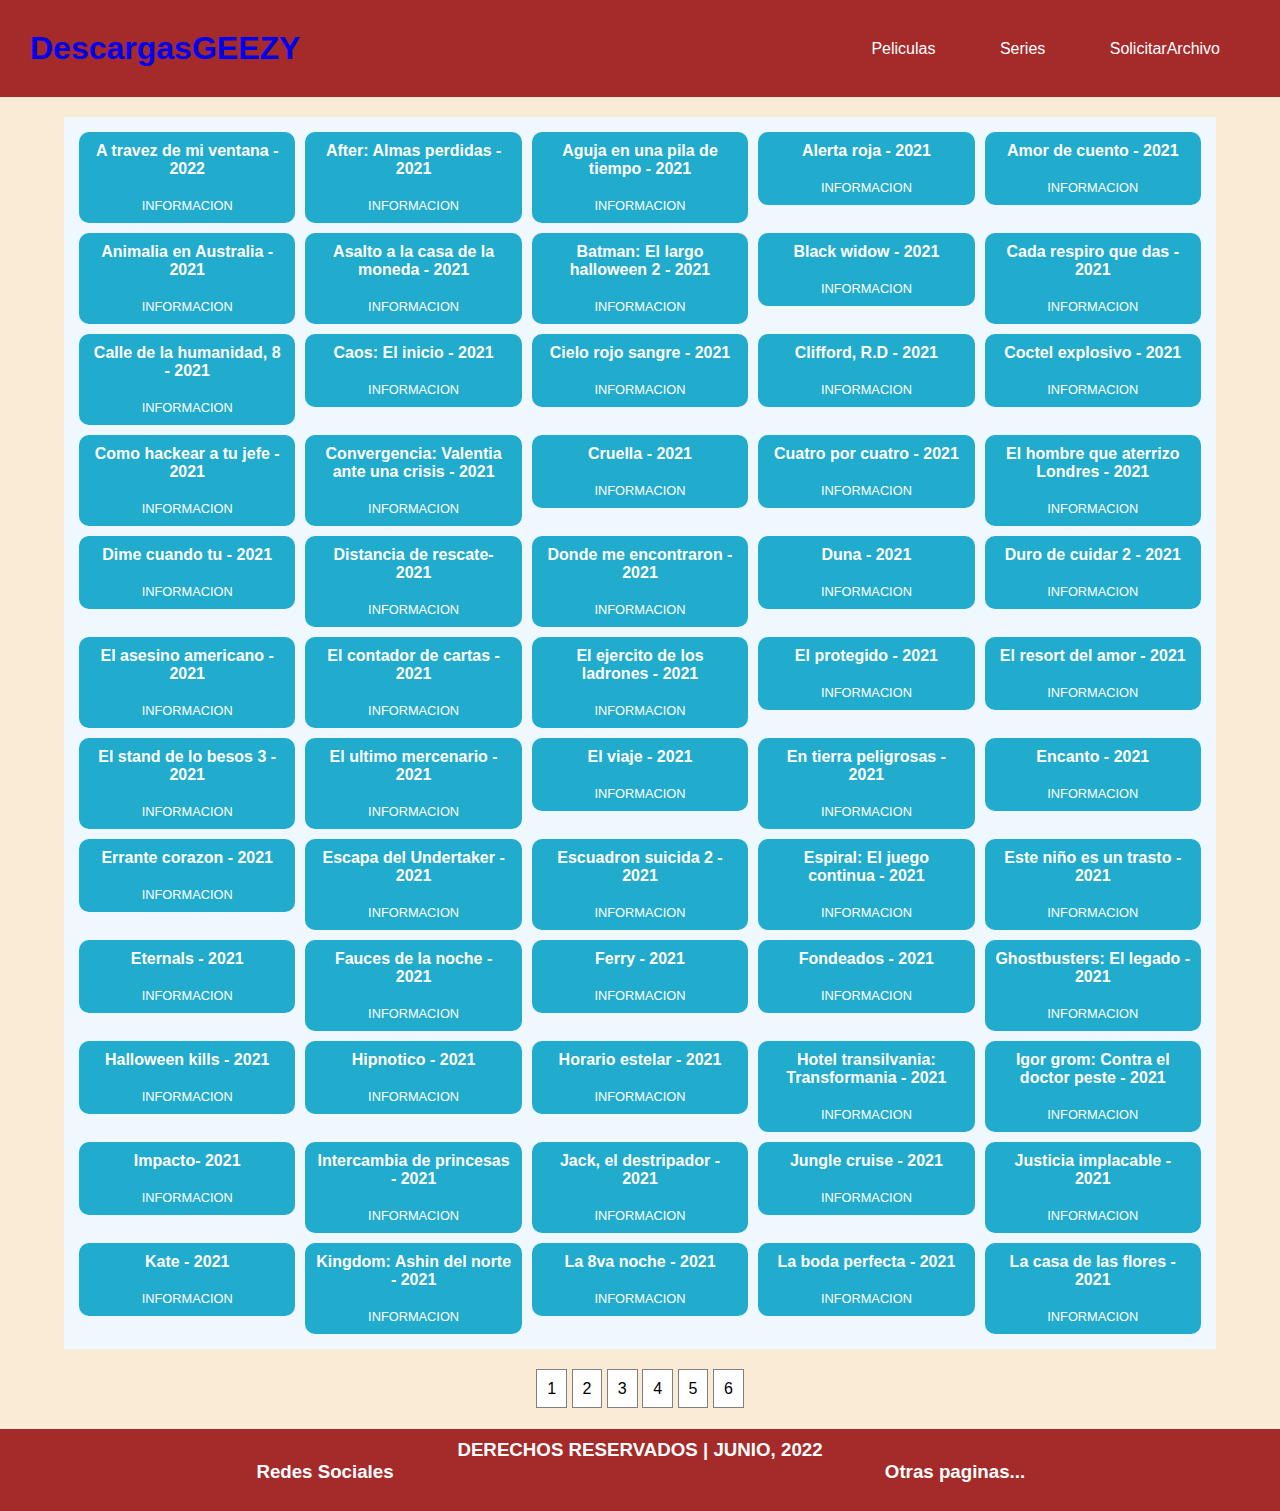
==== html/peliculas/peliculas1.html @ ba3d32f9 "v 1.5" ====
<!DOCTYPE html>
<html lang="en">
    <head>
    <meta charset="UTF-8">
    <meta http-equiv="X-UA-Compatible" content="IE=edge">
    <meta name="viewport" content="width=device-width, initial-scale=1.0">
    <link rel="stylesheet" href="../../css/header_and_footer.css">
    <link rel="stylesheet" href="../../css/main.css">
    <title>Descargas Geezy</title>
    </head>
<body>

    <header class="header">
        <div class="logo">
            <h1><a href="../../index.html">DescargasGEEZY</a></h1>
        </div>
        <div class="navegador">
            <a href="peliculas4.html" class="option">Peliculas</a>
            <a href="../series/series1.html" class="option">Series</a>
            <a href="#" class="option">SolicitarArchivo</a>
        </div>
    </header>

    <main class="main">       
        <div class="container">
            <div class="contein">
                <h2 class="titulo">A travez de mi ventana - 2022</h2>
                <img src="https://pics.filmaffinity.com/a_traves_de_mi_ventana-294379519-mmed.jpg" alt="" class="foto">
                <a href="https://www.filmaffinity.com/ve/film135353.html" target="_blank" class="description">INFORMACION</a>
            </div>

            <div class="contein">
                <h2 class="titulo">After: Almas perdidas - 2021</h2>
                <img src="https://pics.filmaffinity.com/after_we_fell-506490529-mmed.jpg" alt="" class="foto">
                <a href="https://www.filmaffinity.com/ve/film330214.html"  target="_blank" class="description">INFORMACION</a>
            </div>

            <div class="contein">
                <h2 class="titulo">Aguja en una pila de tiempo - 2021</h2>
                <img src="https://pics.filmaffinity.com/needle_in_a_timestack-614816884-mmed.jpg" alt="" class="foto">
                <a href="https://www.filmaffinity.com/ve/film186752.html" target="_blank" class="description">INFORMACION</a>
            </div>

            <div class="contein">
                <h2 class="titulo">Alerta roja - 2021</h2>
                <img src="https://pics.filmaffinity.com/red_notice-782597030-mmed.jpg" alt="" class="foto">
                <a href="https://www.filmaffinity.com/ve/film343449.html" target="_blank" class="description">INFORMACION</a>
            </div>

            <div class="contein">
                <h2 class="titulo">Amor de cuento - 2021</h2>
                <img src="https://pics.filmaffinity.com/good_on_paper-711338219-mmed.jpg" alt="" class="foto">
                <a href="https://www.filmaffinity.com/ve/film890370.html" target="_blank" class="description">INFORMACION</a>
            </div>

            <div class="contein">
                <h2 class="titulo">Animalia en Australia - 2021</h2>
                <img src="https://pics.filmaffinity.com/back_to_the_outback-962578974-mmed.jpg" alt="" class="foto">
                <a href="https://www.filmaffinity.com/ve/film249017.html" target="_blank" class="description">INFORMACION</a>
            </div>

            <div class="contein">
                <h2 class="titulo">Asalto a la casa de la moneda - 2021</h2>
                <img src="https://pics.filmaffinity.com/way_down-682100158-mmed.jpg" alt="" class="foto">
                <a href="https://www.filmaffinity.com/ve/film928354.html" target="_blank" class="description">INFORMACION</a>
            </div>

            <div class="contein">
                <h2 class="titulo">Batman: El largo halloween 2 - 2021</h2>
                <img src="https://pics.filmaffinity.com/batman_the_long_halloween_part_two-673488853-mmed.jpg" alt="" class="foto">
                <a href="https://www.filmaffinity.com/ve/film388590.html" target="_blank" class="description">INFORMACION</a>
            </div>

            <div class="contein">
                <h2 class="titulo">Black widow - 2021</h2>
                <img src="https://pics.filmaffinity.com/black_widow-372790622-mmed.jpg" alt="" class="foto">
                <a href="https://www.filmaffinity.com/ve/film996278.html" target="_blank" class="description">INFORMACION</a>
            </div>

            <div class="contein">
                <h2 class="titulo">Cada respiro que das - 2021</h2>
                <img src="https://pics.filmaffinity.com/every_breath_you_take-159561626-mmed.jpg" alt="" class="foto">
                <a href="https://www.filmaffinity.com/ve/film191773.html" target="_blank" class="description">INFORMACION</a>
            </div>

            <div class="contein">
                <h2 class="titulo">Calle de la humanidad, 8 - 2021</h2>
                <img src="https://pics.filmaffinity.com/8_rue_de_l_humanite-507823364-mmed.jpg" alt="" class="foto">
                <a href="https://www.filmaffinity.com/ve/film619902.html" target="_blank" class="description">INFORMACION</a>
            </div>

            <div class="contein">
                <h2 class="titulo">Caos: El inicio - 2021</h2>
                <img src="https://pics.filmaffinity.com/chaos_walking-930186574-mmed.jpg" alt="" class="foto">
                <a href="https://www.filmaffinity.com/ve/film647059.html" target="_blank" class="description">INFORMACION</a>
            </div>

            <div class="contein">
                <h2 class="titulo">Cielo rojo sangre - 2021</h2>
                <img src="https://pics.filmaffinity.com/blood_red_sky-418181225-mmed.jpg" alt="" class="foto">
                <a href="https://www.filmaffinity.com/ve/film637724.html" target="_blank" class="description">INFORMACION</a>
            </div>

            <div class="contein">
                <h2 class="titulo">Clifford, R.D - 2021</h2>
                <img src="https://pics.filmaffinity.com/clifford_the_big_red_dog-592102981-mmed.jpg" alt="" class="foto">
                <a href="https://www.filmaffinity.com/ve/film726990.html" target="_blank" class="description">INFORMACION</a>
            </div>

            <div class="contein">
                <h2 class="titulo">Coctel explosivo - 2021</h2>
                <img src="https://pics.filmaffinity.com/gunpowder_milkshake-287339808-mmed.jpg" alt="" class="foto">
                <a href="https://www.filmaffinity.com/ve/film522639.html" target="_blank" class="description">INFORMACION</a>
            </div>

            <div class="contein">
                <h2 class="titulo">Como hackear a tu jefe - 2021</h2>
                <img src="https://pics.filmaffinity.com/como_hackear_seu_chefe-897699519-mmed.jpg" alt="" class="foto">
                <a href="https://www.filmaffinity.com/ve/film288036.html" target="_blank" class="description">INFORMACION</a>
            </div>

            <div class="contein">
                <h2 class="titulo">Convergencia: Valentia ante una crisis - 2021</h2>
                <img src="https://pics.filmaffinity.com/convergence_courage_in_a_crisis-593604829-mmed.jpg" alt="" class="foto">
                <a href="https://www.filmaffinity.com/ve/film320284.html" target="_blank" class="description">INFORMACION</a>
            </div>

            <div class="contein">
                <h2 class="titulo">Cruella - 2021</h2>
                <img src="https://pics.filmaffinity.com/cruella-196211257-mmed.jpg" alt="" class="foto">
                <a href="https://www.filmaffinity.com/ve/film695092.html" target="_blank" class="description">INFORMACION</a>
            </div>

            <div class="contein">
                <h2 class="titulo">Cuatro por cuatro - 2021</h2>
                <img src="https://pics.filmaffinity.com/du_sie_er_wir-312747918-mmed.jpg" alt="" class="foto">
                <a href="https://www.filmaffinity.com/ve/film600707.html" target="_blank" class="description">INFORMACION</a>
            </div>

            <div class="contein">
                <h2 class="titulo">El hombre que aterrizo Londres - 2021</h2>
                <img src="https://pics.filmaffinity.com/the_nailbomber-874250711-mmed.jpg" alt="" class="foto">
                <a href="https://www.filmaffinity.com/ve/film300107.html" target="_blank" class="description">INFORMACION</a>
            </div>

            <div class="contein">
                <h2 class="titulo">Dime cuando tu - 2021</h2>
                <img src="https://pics.filmaffinity.com/dime_cuando_tu-431518782-mmed.jpg" alt="" class="foto">
                <a href="https://www.filmaffinity.com/ve/film298662.html" target="_blank" class="description">INFORMACION</a>
            </div>

            <div class="contein">
                <h2 class="titulo">Distancia de rescate- 2021</h2>
                <img src="https://pics.filmaffinity.com/distancia_de_rescate-461055989-mmed.jpg" alt="" class="foto">
                <a href="https://www.filmaffinity.com/ve/film956769.html" target="_blank" class="description">INFORMACION</a>
            </div>

            <div class="contein">
                <h2 class="titulo">Donde me encontraron - 2021</h2>
                <img src="https://pics.filmaffinity.com/found-405643075-mmed.jpg" alt="" class="foto">
                <a href="https://www.filmaffinity.com/ve/film839934.html" target="_blank" class="description">INFORMACION</a>
            </div>

            <div class="contein">
                <h2 class="titulo">Duna - 2021</h2>
                <img src="https://pics.filmaffinity.com/dune-209834814-mmed.jpg" alt="" class="foto">
                <a href="https://www.filmaffinity.com/ve/film847055.html" target="_blank" class="description">INFORMACION</a>
            </div>

            <div class="contein">
                <h2 class="titulo">Duro de cuidar 2 - 2021</h2>
                <img src="https://pics.filmaffinity.com/hitman_s_wife_s_bodyguard-803481917-mmed.jpg" alt="" class="foto">
                <a href="https://www.filmaffinity.com/ve/film530966.html" target="_blank" class="description">INFORMACION</a>
            </div>

            <div class="contein">
                <h2 class="titulo">El asesino americano - 2021</h2>
                <img src="https://pics.filmaffinity.com/american_badger-372018287-mmed.jpg" alt="" class="foto">
                <a href="https://www.filmaffinity.com/ve/film922234.html" target="_blank" class="description">INFORMACION</a>
            </div>

            <div class="contein">
                <h2 class="titulo">El contador de cartas - 2021</h2>
                <img src="https://pics.filmaffinity.com/the_card_counter-944459030-mmed.jpg" alt="" class="foto">
                <a href="https://www.filmaffinity.com/ve/film405972.html" target="_blank" class="description">INFORMACION</a>
            </div>

            <div class="contein">
                <h2 class="titulo">El ejercito de los ladrones - 2021</h2>
                <img src="https://pics.filmaffinity.com/army_of_thieves-679536224-mmed.jpg" alt="" class="foto">
                <a href="https://www.filmaffinity.com/ve/film543154.html" target="_blank" class="description">INFORMACION</a>
            </div>

            <div class="contein">
                <h2 class="titulo">El protegido - 2021</h2>
                <img src="https://pics.filmaffinity.com/the_protege-675488119-mmed.jpg" alt="" class="foto">
                <a href="https://www.filmaffinity.com/mx/film723578.html" target="_blank" class="description">INFORMACION</a>
            </div>

            <div class="contein">
                <h2 class="titulo">El resort del amor - 2021</h2>
                <img src="https://pics.filmaffinity.com/resort_to_love-903950404-mmed.jpg" alt="" class="foto">
                <a href="https://www.filmaffinity.com/mx/film747612.html" target="_blank" class="description">INFORMACION</a>
            </div>

            <div class="contein">
                <h2 class="titulo">El stand de lo besos 3 - 2021</h2>
                <img src="https://pics.filmaffinity.com/the_kissing_booth_3-349640822-mmed.jpg" alt="" class="foto">
                <a href="https://www.filmaffinity.com/mx/film803300.html" target="_blank" class="description">INFORMACION</a>
            </div>

            <div class="contein">
                <h2 class="titulo">El ultimo mercenario - 2021</h2>
                <img src="https://pics.filmaffinity.com/the_last_mercenary-656153999-mmed.jpg" alt="" class="foto">
                <a href="https://www.filmaffinity.com/mx/film266208.html" target="_blank" class="description">INFORMACION</a>
            </div>

            <div class="contein">
                <h2 class="titulo">El viaje - 2021</h2>
                <img src="https://pics.filmaffinity.com/i_onde_dager-532145142-mmed.jpg" alt="" class="foto">
                <a href="https://www.filmaffinity.com/mx/film699190.html" target="_blank" class="description">INFORMACION</a>
            </div>

            <div class="contein">
                <h2 class="titulo">En tierra peligrosas - 2021</h2>
                <img src="https://pics.filmaffinity.com/survive_the_game-315345080-mmed.jpg" alt="" class="foto">
                <a href="https://www.filmaffinity.com/mx/film735702.html" target="_blank" class="description">INFORMACION</a>
            </div>

            <div class="contein">
                <h2 class="titulo">Encanto - 2021</h2>
                <img src="https://pics.filmaffinity.com/encanto-245105100-mmed.jpg" alt="" class="foto">
                <a href="https://www.filmaffinity.com/mx/film799681.html" target="_blank" class="description">INFORMACION</a>
            </div>

            <div class="contein">
                <h2 class="titulo">Errante corazon - 2021</h2>
                <img src="https://pics.filmaffinity.com/errante_corazon-427526188-mmed.jpg" alt="" class="foto">
                <a href="https://www.filmaffinity.com/mx/film772694.html" target="_blank" class="description">INFORMACION</a>
            </div>

            <div class="contein">
                <h2 class="titulo">Escapa del Undertaker - 2021</h2>
                <img src="https://pics.filmaffinity.com/escape_the_undertaker-501202948-mmed.jpg" alt="" class="foto">
                <a href="https://www.filmaffinity.com/mx/film919770.html" target="_blank" class="description">INFORMACION</a>
            </div>

            <div class="contein">
                <h2 class="titulo">Escuadron suicida 2 - 2021</h2>
                <img src="https://pics.filmaffinity.com/the_suicide_squad-629689677-mmed.jpg" alt="" class="foto">
                <a href="https://www.filmaffinity.com/mx/film124669.html" target="_blank" class="description">INFORMACION</a>
            </div>

            <div class="contein">
                <h2 class="titulo">Espiral: El juego continua - 2021</h2>
                <img src="https://pics.filmaffinity.com/spiral_from_the_book_of_saw-375154844-mmed.jpg" alt="" class="foto">
                <a href="https://www.filmaffinity.com/mx/film637149.html" target="_blank" class="description">INFORMACION</a>
            </div>

            <div class="contein">
                <h2 class="titulo">Este niño es un trasto - 2021</h2>
                <img src="https://pics.filmaffinity.com/little_big_mouth-599554099-mmed.jpg" alt="" class="foto">
                <a href="https://www.filmaffinity.com/mx/film741613.html" target="_blank" class="description">INFORMACION</a>
            </div>

            <div class="contein">
                <h2 class="titulo">Eternals - 2021</h2>
                <img src="https://pics.filmaffinity.com/eternals-388789083-mmed.jpg" alt="" class="foto">
                <a href="https://www.filmaffinity.com/mx/film185733.html" target="_blank" class="description">INFORMACION</a>
            </div>

            <div class="contein">
                <h2 class="titulo">Fauces de la noche - 2021</h2>
                <img src="https://pics.filmaffinity.com/night_teeth-237174380-mmed.jpg" alt="" class="foto">
                <a href="https://www.filmaffinity.com/mx/film525245.html" target="_blank" class="description">INFORMACION</a>
            </div>

            <div class="contein">
                <h2 class="titulo">Ferry - 2021</h2>
                <img src="https://pics.filmaffinity.com/ferry-229452109-mmed.jpg" alt="" class="foto">
                <a href="https://www.filmaffinity.com/mx/film336885.html" target="_blank" class="description">INFORMACION</a>
            </div>

            <div class="contein">
                <h2 class="titulo">Fondeados - 2021</h2>
                <img src="https://pics.filmaffinity.com/fondeados-350971859-mmed.jpg" alt="" class="foto">
                <a href="https://www.filmaffinity.com/mx/film107969.html" target="_blank" class="description">INFORMACION</a>
            </div>

            <div class="contein">
                <h2 class="titulo">Ghostbusters: El legado - 2021</h2>
                <img src="https://pics.filmaffinity.com/ghostbusters_afterlife-667822266-mmed.jpg" alt="" class="foto">
                <a href="https://www.filmaffinity.com/mx/film757813.html" target="_blank" class="description">INFORMACION</a>
            </div>

            <div class="contein">
                <h2 class="titulo">Halloween kills - 2021</h2>
                <img src="https://pics.filmaffinity.com/halloween_kills-417302956-mmed.jpg" alt="" class="foto">
                <a href="https://www.filmaffinity.com/mx/film470829.html" target="_blank" class="description">INFORMACION</a>
            </div>

            <div class="contein">
                <h2 class="titulo">Hipnotico - 2021</h2>
                <img src="https://pics.filmaffinity.com/hypnotic-233167272-mmed.jpg" alt="" class="foto">
                <a href="https://www.filmaffinity.com/mx/film906197.html" target="_blank" class="description">INFORMACION</a>
            </div>

            <div class="contein">
                <h2 class="titulo">Horario estelar - 2021</h2>
                <img src="https://pics.filmaffinity.com/prime_time-204916971-mmed.jpg" alt="" class="foto">
                <a href="https://www.filmaffinity.com/mx/film678602.html" target="_blank" class="description">INFORMACION</a>
            </div>

            <div class="contein">
                <h2 class="titulo">Hotel transilvania: Transformania - 2021</h2>
                <img src="https://pics.filmaffinity.com/hotel_transylvania_transformania-483494855-mmed.jpg" alt="" class="foto">
                <a href="https://www.filmaffinity.com/mx/film679644.html" target="_blank" class="description">INFORMACION</a>
            </div>

            <div class="contein">
                <h2 class="titulo">Igor grom: Contra el doctor peste - 2021</h2>
                <img src="https://pics.filmaffinity.com/mayor_grom_chumnoy_doktor-355675121-mmed.jpg" alt="" class="foto">
                <a href="https://www.filmaffinity.com/mx/film507081.html" target="_blank" class="description">INFORMACION</a>
            </div>

            <div class="contein">
                <h2 class="titulo">Impacto- 2021</h2>
                <img src="https://pics.filmaffinity.com/jolt-211822347-mmed.jpg" alt="" class="foto">
                <a href="https://www.filmaffinity.com/mx/film449678.html" target="_blank" class="description">INFORMACION</a>
            </div>

            <div class="contein">
                <h2 class="titulo">Intercambia de princesas - 2021</h2>
                <img src="https://pics.filmaffinity.com/the_princess_switch_3_romancing_the_star-841639861-mmed.jpg" alt="" class="foto">
                <a href="https://www.filmaffinity.com/mx/film613889.html" target="_blank" class="description">INFORMACION</a>
            </div>

            <div class="contein">
                <h2 class="titulo">Jack, el destripador - 2021</h2>
                <img src="https://pics.filmaffinity.com/ripper_untold-380250668-mmed.jpg" alt="" class="foto">
                <a href="https://www.filmaffinity.com/mx/film861987.html" target="_blank" class="description">INFORMACION</a>
            </div>

            <div class="contein">
                <h2 class="titulo">Jungle cruise - 2021</h2>
                <img src="https://pics.filmaffinity.com/jungle_cruise-756798392-mmed.jpg" alt="" class="foto">
                <a href="https://www.filmaffinity.com/mx/film147459.html" target="_blank" class="description">INFORMACION</a>
            </div>

            <div class="contein">
                <h2 class="titulo">Justicia implacable - 2021</h2>
                <img src="https://pics.filmaffinity.com/wrath_of_man-727553252-mmed.jpg" alt="" class="foto">
                <a href="https://www.filmaffinity.com/mx/film731110.html" target="_blank" class="description">INFORMACION</a>
            </div>

            <div class="contein">
                <h2 class="titulo">Kate - 2021</h2>
                <img src="https://pics.filmaffinity.com/kate-435840712-mmed.jpg" alt="" class="foto">
                <a href="https://www.filmaffinity.com/mx/film237567.html" target="_blank" class="description">INFORMACION</a>
            </div>

            <div class="contein">
                <h2 class="titulo">Kingdom: Ashin del norte - 2021</h2>
                <img src="https://pics.filmaffinity.com/kingdom_ashin_jeon-398663672-mmed.jpg" alt="" class="foto">
                <a href="https://www.filmaffinity.com/mx/film300826.html" target="_blank" class="description">INFORMACION</a>
            </div>

            <div class="contein">
                <h2 class="titulo">La 8va noche - 2021</h2>
                <img src="https://pics.filmaffinity.com/je8ileui_bam-969829774-mmed.jpg" alt="" class="foto">
                <a href="https://www.filmaffinity.com/mx/film207766.html" target="_blank" class="description">INFORMACION</a>
            </div>

            <div class="contein">
                <h2 class="titulo">La boda perfecta - 2021</h2>
                <img src="https://pics.filmaffinity.com/the_perfect_wedding-271749943-mmed.jpg" alt="" class="foto">
                <a href="https://www.filmaffinity.com/mx/film898186.html" target="_blank" class="description">INFORMACION</a>
            </div>

            <div class="contein">
                <h2 class="titulo">La casa de las flores - 2021</h2>
                <img src="https://pics.filmaffinity.com/la_casa_de_las_flores_la_pelicula-543196640-mmed.jpg" alt="" class="foto">
                <a href="https://www.filmaffinity.com/mx/film868610.html" target="_blank" class="description">INFORMACION</a>
            </div>
        </div>

        <div class="menu">
            <a href="peliculas4.html" class="option">1</a>
            <a href="peliculas3.html" class="option">2</a>
            <a href="peliculas2.html" class="option">3</a>
            <a href="peliculas1.html" class="option">4</a>
            <a href="#" class="option">5</a>
            <a href="#" class="option">6</a>
        </div>

    </main>

    <footer class="footer">
        <div class="copy">
            <h3> DERECHOS RESERVADOS | JUNIO, 2022</h3>
        </div>
        <div class="contacto">
            <div class="redes">
                <h3>Redes Sociales</h3>
                <img src="" alt="">
                <img src="" alt="">
                <img src="" alt="">
            </div>
            <div class="paginas">
                <h3>Otras paginas...</h3>
                <a href=""></a>
                <a href=""></a>
                <a href=""></a>
            </div>
        </div>
    </footer>
</body>
</html>
---- css/header_and_footer.css ----
*{
	margin: 0;
	padding: 0;
	box-sizing: border-box;
	list-style: none;
	text-decoration: none;
	font-family: arial;
}

:root{
	--cabeza_pie:#a52a2a;
	--cabeza_pie_hover:#f2f3f4;
}


.header, .footer{
	width: 100%;
	color: white;
	min-width: 1024px;
	max-width: 1440px;
}


.header{
	display: flex;
	width: 100%;
	background-color: var(--cabeza_pie);
	align-items: center;
	justify-content: space-between;
}

.logo{
	padding: 30px;
}
.navegador{
	padding: 30px;
}

.navegador .option{
	background-color: ;
	padding: 30px;
	color: white;
}

.navegador .option:hover{
	background-color: var(--cabeza_pie_hover);
	color: var(--cabeza_pie);
}

.footer{
	background-color: var(--cabeza_pie);
	width: 100%;
	padding: 10px;
}
.copy{
	text-align: center;
}
.contacto{
	display: flex;
	flex-direction: row;
	width: 100%;
}
.redes{
	width: 50%;
	text-align: center;
}
.paginas{
	text-align: center;
	width: 50%;
}
---- css/main.css ----
:root{
	--fondo_principal:#faebd7;
	--fondo_secundario:#f0f8ff;
	--fondo-tarjeta:#21abcd;
}

.main{
	background-color: var(--fondo_principal);
	width: 100%;
	display: flex;
	flex-direction: column;
	justify-content: center;
	align-items: center;
	padding-top: 20px;
	min-width: 1024px;
	max-width: 1440px;
}

.menu{	
	width: 100%;
	height: 80px;
	text-align: center;
	line-height: 80px;
}
.menu .option{
	padding: 10px;
	border:1px solid gray;
	background-color: white;
	color: black;
}

.menu .option:hover{
	background: black;
	color: white;
}

.container{
	width: 90%;
	background-color: var(--fondo_secundario);
	padding: 10px;
	display: flex;
	flex-wrap: wrap;
	justify-content: center;
	align-content: center;
}

.contein{
	padding: 5px;
	width: 20%;
	display: flex;
	flex-direction: column;
	text-align: center;
}

.titulo{
	color: white;
	font-size: 100%;
	width: 100%;
	border-top-right-radius: 10px;
	border-top-left-radius: 10px;
	background-color: var(--fondo-tarjeta);
	padding: 10px;

}
.foto{
	width: 100%;
}
.description {
	padding: 10px;
	color: white;
	width: 100%;
	font-size: 80%;
	border-bottom-right-radius: 10px;
	border-bottom-left-radius: 10px;
	background-color: var(--fondo-tarjeta);
}

.description:hover{
	background-color: white;
	color: #21abcd;
}
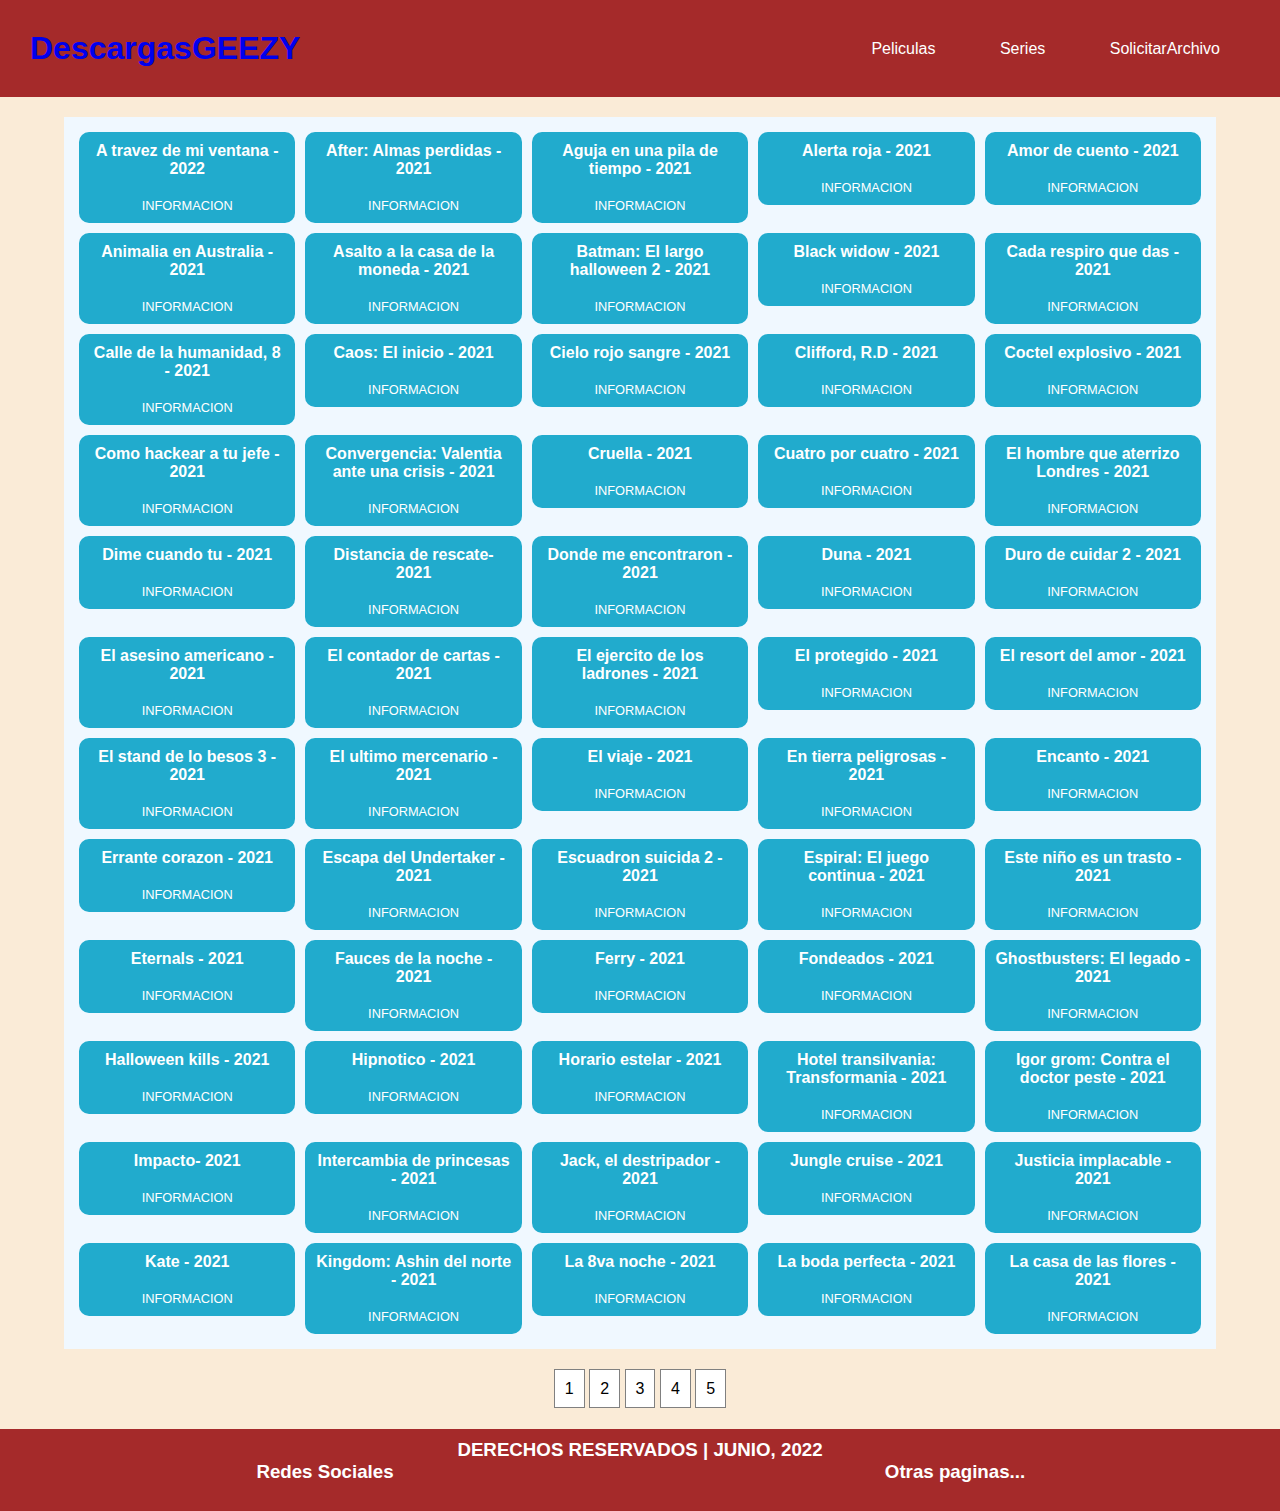
==== commit 319f6277: "Agg peliculas y series" ====
--- a/html/peliculas/peliculas1.html
+++ b/html/peliculas/peliculas1.html
@@ -385,12 +385,11 @@
         </div>
 
         <div class="menu">
-            <a href="peliculas4.html" class="option">1</a>
-            <a href="peliculas3.html" class="option">2</a>
-            <a href="peliculas2.html" class="option">3</a>
-            <a href="peliculas1.html" class="option">4</a>
-            <a href="#" class="option">5</a>
-            <a href="#" class="option">6</a>
+            <a href="peliculas5.html" class="option">1</a>
+            <a href="peliculas4.html" class="option">2</a>
+            <a href="peliculas3.html" class="option">3</a>
+            <a href="peliculas2.html" class="option">4</a>
+            <a href="peliculas1.html" class="option">5</a>
         </div>
 
     </main>
